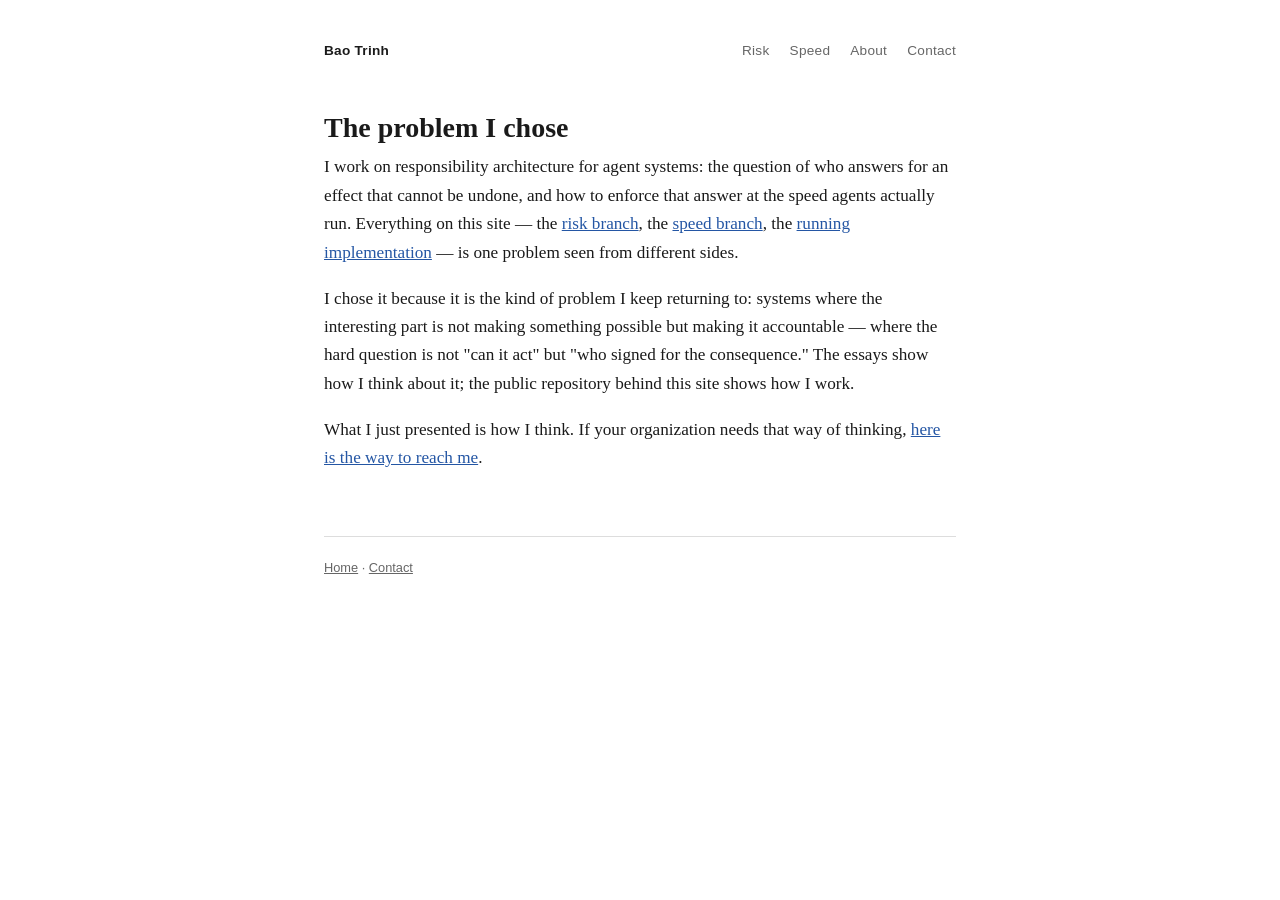
==== about/index.html @ 46db57aa "Build baotrinh.com static site Two-branch structure under one paradox: /risk (canonical essay with 7" ====
<!DOCTYPE html>
<html lang="en">
<head>
<meta charset="utf-8">
<meta name="viewport" content="width=device-width, initial-scale=1">
<title>About — Bao Trinh</title>
<meta name="description" content="The problem I chose to solve: responsibility architecture for agent systems.">
<link rel="stylesheet" href="../assets/style.css">
</head>
<body>
<div class="page">

<header class="site-header">
  <a class="brand" href="../">Bao Trinh</a>
  <nav>
    <a href="../risk/">Risk</a>
    <a href="../speed/">Speed</a>
    <a href="./">About</a>
    <a href="../contact/">Contact</a>
  </nav>
</header>

<main class="essay">
  <h1>The problem I chose</h1>

  <p>I work on responsibility architecture for agent systems: the question of
  who answers for an effect that cannot be undone, and how to enforce that
  answer at the speed agents actually run. Everything on this site — the
  <a href="../risk/">risk branch</a>, the <a href="../speed/">speed
  branch</a>, the <a href="../risk/ankayma/">running implementation</a> — is
  one problem seen from different sides.</p>

  <p>I chose it because it is the kind of problem I keep returning to:
  systems where the interesting part is not making something possible but
  making it accountable — where the hard question is not "can it act" but
  "who signed for the consequence." The essays show how I think about it;
  the public repository behind this site shows how I work.</p>

  <!-- [CHỐT c5] Dữ kiện CV (Head of Execution / NordGroup, lịch sử nghề) —
       chờ owner chốt dùng CV trong project hay viết tách, rồi điền đoạn này. -->

  <p>What I just presented is how I think. If your organization needs that
  way of thinking, <a href="../contact/">here is the way to reach me</a>.</p>
</main>

<footer class="site-footer">
  <a href="../">Home</a> &middot; <a href="../contact/">Contact</a>
</footer>

</div>
</body>
</html>
---- assets/style.css ----
/* baotrinh.com — minimal, text-first */
:root {
  --text: #1a1a1a;
  --muted: #666;
  --rule: #ddd;
  --bg: #ffffff;
  --link: #2456a4;
}

* { box-sizing: border-box; }

body {
  margin: 0;
  background: var(--bg);
  color: var(--text);
  font-family: Georgia, "Times New Roman", serif;
  font-size: 1.075rem;
  line-height: 1.65;
}

.page {
  max-width: 42rem;
  margin: 0 auto;
  padding: 2.5rem 1.25rem 4rem;
}

/* header / nav */
.site-header {
  margin-bottom: 3rem;
  font-family: -apple-system, "Helvetica Neue", Arial, sans-serif;
  font-size: 0.85rem;
  letter-spacing: 0.02em;
  display: flex;
  justify-content: space-between;
  align-items: baseline;
  flex-wrap: wrap;
  gap: 0.5rem;
}
.site-header .brand { color: var(--text); text-decoration: none; font-weight: 600; }
.site-header nav a {
  color: var(--muted);
  text-decoration: none;
  margin-left: 1rem;
}
.site-header nav a:hover { color: var(--text); text-decoration: underline; }

h1 {
  font-size: 1.75rem;
  line-height: 1.25;
  font-weight: 600;
  margin: 0 0 0.5rem;
}
h2 {
  font-size: 1.2rem;
  font-weight: 600;
  margin: 2.5rem 0 0.75rem;
}
.subtitle {
  color: var(--muted);
  font-style: italic;
  margin: 0 0 2rem;
}

a { color: var(--link); }
a:hover { text-decoration-thickness: 2px; }

p { margin: 0 0 1.1rem; }

figure { margin: 2rem 0; }
figure img { max-width: 100%; height: auto; display: block; border: 1px solid var(--rule); }
figcaption {
  font-family: -apple-system, "Helvetica Neue", Arial, sans-serif;
  font-size: 0.8rem;
  color: var(--muted);
  margin-top: 0.5rem;
}

hr {
  border: none;
  border-top: 1px solid var(--rule);
  margin: 3rem 0;
}

/* home — full-bleed bands, subtle alternation */
.container {
  max-width: 52rem;
  margin: 0 auto;
  padding: 0 1.25rem;
}
.container .site-header { padding-top: 2.5rem; }

.band { padding: 3rem 0; }
.band-alt { background: #f7f6f3; }
.band-hero { padding-top: 4rem; }

.intro {
  text-align: center;
  margin: 0 auto 2.5rem;
}
.intro-name { margin: 0 0 0.5rem; font-size: 1.35rem; }
.intro p { margin: 0; }

.map-root {
  text-align: center;
  margin: 0 auto;
}
.map-root p { margin: 0 0 1rem; }
.map-root p:last-child { margin-bottom: 0; }
.hero-title {
  font-size: 2rem;
  line-height: 1.2;
  margin: 0 0 0.5rem;
}
.hero-for {
  font-family: -apple-system, "Helvetica Neue", Arial, sans-serif;
  font-size: 1.05rem;
  color: var(--muted);
  margin: 0;
}
.map-root .hero-pair { line-height: 1.9; }
.map-root .hero-motto {
  font-size: 1.45rem;
  font-weight: 600;
  margin: 1.5rem 0;
}

/* seven-title list inside the essay card */
a.card-name { display: block; text-decoration: none; color: inherit; }
a.card-name:hover { text-decoration: underline; }
.card-chain {
  margin: 0 auto 0.25rem;
  padding: 0;
  list-style: decimal;
  display: inline-block;
  text-align: left;
  font-family: -apple-system, "Helvetica Neue", Arial, sans-serif;
  font-size: 0.85rem;
  line-height: 1.9;
}
.card-chain li { margin-left: 1.4rem; }
.card-chain a { color: var(--link); text-decoration: none; }
.card-chain a:hover { text-decoration: underline; }
.card-chain li::marker { color: var(--muted); }
.proof-line {
  font-family: -apple-system, "Helvetica Neue", Arial, sans-serif;
  font-size: 0.85rem;
  color: var(--muted);
  text-align: center;
  margin: 0.85rem 0 0;
}
.read-essay {
  display: block;
  margin-top: 0.85rem;
  padding-top: 0.75rem;
  border-top: 1px solid rgba(0,0,0,0.08);
  font-family: -apple-system, "Helvetica Neue", Arial, sans-serif;
  font-size: 0.85rem;
  color: var(--link);
  text-decoration: none;
}
.read-essay:hover { text-decoration: underline; }
.map-root-title {
  font-family: -apple-system, "Helvetica Neue", Arial, sans-serif;
  font-size: 0.8rem;
  text-transform: uppercase;
  letter-spacing: 0.08em;
  color: var(--muted);
  margin-bottom: 0.35rem;
}

.map-branches {
  display: grid;
  grid-template-columns: 1fr 1fr;
  gap: 2.5rem;
}
.branch-title {
  font-family: -apple-system, "Helvetica Neue", Arial, sans-serif;
  font-size: 0.95rem;
  font-weight: 600;
  margin: 0 0 1rem;
}

.card {
  display: block;
  border: 1px solid var(--rule);
  border-radius: 6px;
  padding: 0.85rem 1rem;
  text-align: center;
  text-decoration: none;
  color: var(--text);
}
a.card:hover .card-name { text-decoration: underline; }
.card-name { font-weight: 600; line-height: 1.35; }
.card-sub {
  font-family: -apple-system, "Helvetica Neue", Arial, sans-serif;
  font-size: 0.78rem;
  color: var(--muted);
  margin-top: 0.2rem;
}
.card-plain { background: none; }
.card-arrow {
  text-align: center;
  color: var(--muted);
  font-size: 0.85rem;
  line-height: 1;
  padding: 0.4rem 0;
}

.branch-risk .card-essay,
.branch-risk a.card:not(.card-plain) {
  background: #faf1ef;
  border-color: #e5cfc9;
}
.branch-speed .card-essay,
.branch-speed a.card:not(.card-plain) {
  background: #eef6f1;
  border-color: #cfe0d5;
}
.card-plain { background: none; border-color: var(--rule); }
.card-plain .card-name { color: var(--muted); font-weight: 600; }

.map-layer {
  text-align: center;
}
.map-layer .card-name { font-size: 1.45rem; }
.map-layer .card-sub {
  font-size: 0.95rem;
  margin-top: 0.6rem;
  line-height: 1.7;
}
.map-layer .card-sub { max-width: 38rem; margin-left: auto; margin-right: auto; }

.map-tail {
  display: grid;
  grid-template-columns: 1fr 1fr;
  gap: 2.5rem;
  margin-top: 0;
}
.map-tail .card-name { color: var(--text); }

.forthcoming {
  font-family: -apple-system, "Helvetica Neue", Arial, sans-serif;
  font-size: 0.75rem;
  color: var(--muted);
  border: 1px solid var(--rule);
  border-radius: 2px;
  padding: 0.1rem 0.4rem;
  margin-left: 0.5rem;
  vertical-align: middle;
  white-space: nowrap;
}
.principle {
  margin: 1.25rem 0 0;
  text-align: center;
  font-size: 1.1rem;
}
.principle em { font-weight: 600; }

/* seven-step chain (home, risk column) */
.chain {
  margin: 0.75rem 0 0;
  padding: 0 0 0 1.5rem;
  font-family: -apple-system, "Helvetica Neue", Arial, sans-serif;
  font-size: 0.82rem;
  line-height: 1.9;
  color: var(--muted);
}
.chain a { color: var(--muted); text-decoration: none; }
.chain a:hover { color: var(--text); text-decoration: underline; }
.branch-risk .chain { margin-bottom: 0.75rem; }

/* table of contents (essay page) */
.toc {
  border: 1px solid var(--rule);
  border-radius: 6px;
  background: #faf9f6;
  padding: 1rem 1.25rem;
  margin: 0 0 2.5rem;
  font-family: -apple-system, "Helvetica Neue", Arial, sans-serif;
  font-size: 0.9rem;
}
.toc-title {
  font-size: 0.78rem;
  text-transform: uppercase;
  letter-spacing: 0.08em;
  color: var(--muted);
  margin-bottom: 0.5rem;
}
.toc ol { margin: 0; padding-left: 1.4rem; line-height: 2; }
.toc a { text-decoration: none; }
.toc a:hover { text-decoration: underline; }

/* essay */
.essay h2 { scroll-margin-top: 1.5rem; }
.byline {
  border-top: 1px solid var(--rule);
  margin-top: 3rem;
  padding-top: 1.25rem;
  font-family: -apple-system, "Helvetica Neue", Arial, sans-serif;
  font-size: 0.85rem;
  color: var(--muted);
}
.byline a { color: var(--muted); }

/* footer */
.site-footer {
  margin-top: 4rem;
  padding-top: 1.25rem;
  border-top: 1px solid var(--rule);
  font-family: -apple-system, "Helvetica Neue", Arial, sans-serif;
  font-size: 0.8rem;
  color: var(--muted);
}
.site-footer a { color: var(--muted); }

@media (max-width: 600px) {
  body { font-size: 1rem; }
  h1 { font-size: 1.5rem; }
  .hero-title { font-size: 1.5rem; }
  .map-branches, .map-tail { grid-template-columns: 1fr; }
  .site-header { flex-direction: column; align-items: flex-start; gap: 0.25rem; }
}
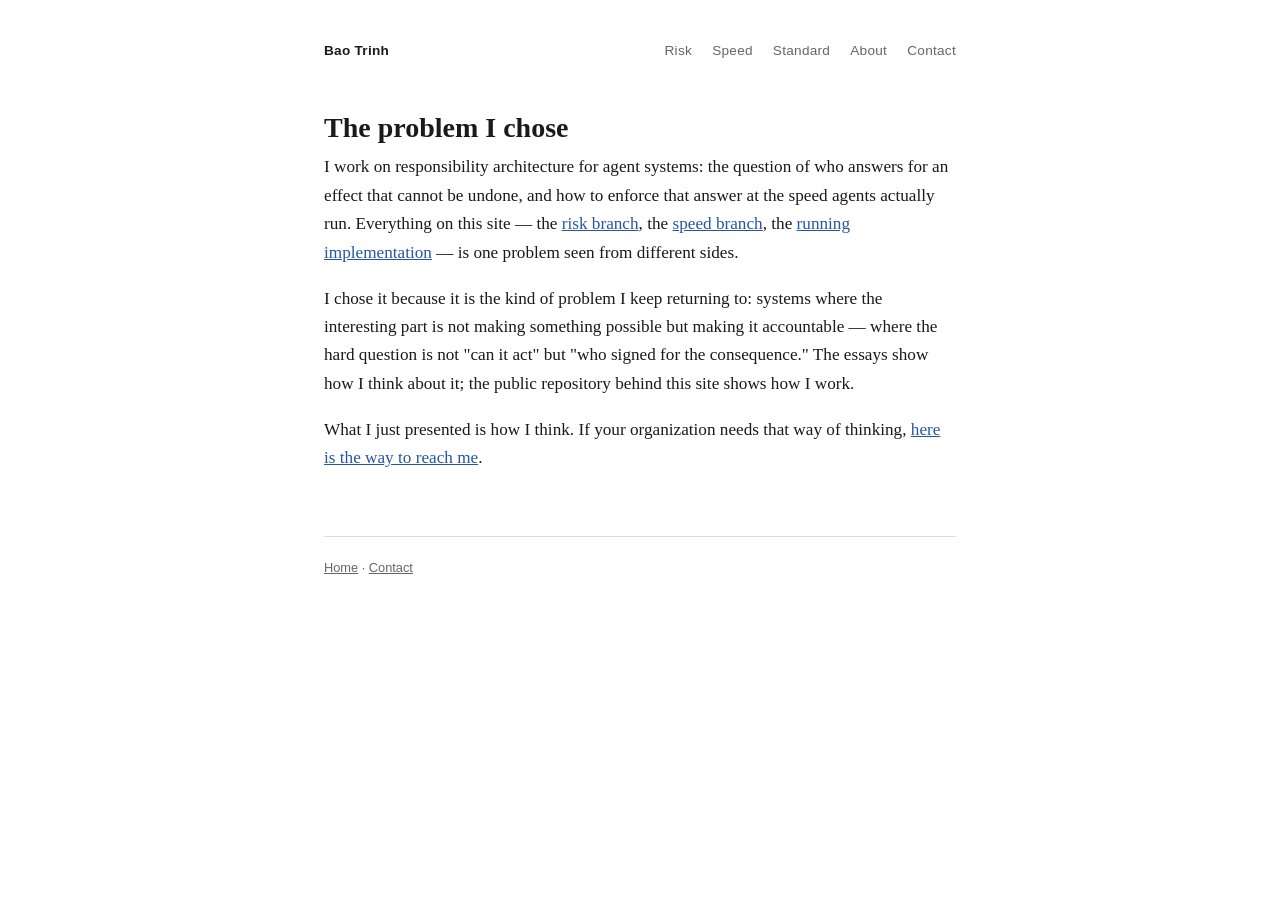
==== commit 1ebf394c: "Add /standard/: OrgSov v0.2 draft Full text of the Organizational Sovereignty Standard with clause a" ====
--- a/about/index.html
+++ b/about/index.html
@@ -15,6 +15,7 @@
   <nav>
     <a href="../risk/">Risk</a>
     <a href="../speed/">Speed</a>
+    <a href="../standard/">Standard</a>
     <a href="./">About</a>
     <a href="../contact/">Contact</a>
   </nav>
--- a/assets/style.css
+++ b/assets/style.css
@@ -83,7 +83,7 @@
 
 /* home — full-bleed bands, subtle alternation */
 .container {
-  max-width: 52rem;
+  max-width: 60rem;
   margin: 0 auto;
   padding: 0 1.25rem;
 }
@@ -173,6 +173,8 @@
   grid-template-columns: 1fr 1fr;
   gap: 2.5rem;
 }
+.branch { display: flex; flex-direction: column; }
+.branch .card-essay { flex: 1; }
 .branch-title {
   font-family: -apple-system, "Helvetica Neue", Arial, sans-serif;
   font-size: 0.95rem;
@@ -320,3 +322,45 @@
   .map-branches, .map-tail { grid-template-columns: 1fr; }
   .site-header { flex-direction: column; align-items: flex-start; gap: 0.25rem; }
 }
+
+/* standard page — long tables, clause anchors */
+.page-wide { max-width: 50rem; }
+.standard h3 { font-size: 1.02rem; font-weight: 600; margin: 2rem 0 0.6rem; scroll-margin-top: 1.5rem; }
+.standard li { margin-bottom: 0.4rem; scroll-margin-top: 1.5rem; }
+.standard li:target, .standard h3:target, .standard h2:target { background: #fff6d6; }
+.standard code {
+  font-family: ui-monospace, Menlo, Consolas, monospace;
+  font-size: 0.82em;
+  background: #f3f2ee;
+  padding: 0.05rem 0.3rem;
+  border-radius: 3px;
+}
+.table-wrap { overflow-x: auto; margin: 0 0 1.5rem; }
+.standard table {
+  border-collapse: collapse;
+  width: 100%;
+  font-family: -apple-system, "Helvetica Neue", Arial, sans-serif;
+  font-size: 0.82rem;
+  line-height: 1.5;
+}
+.standard th, .standard td {
+  border-top: 1px solid var(--rule);
+  padding: 0.5rem 0.6rem 0.5rem 0;
+  text-align: left;
+  vertical-align: top;
+}
+.standard th { font-weight: 600; color: var(--muted); border-top: none; border-bottom: 1px solid var(--rule); }
+.std-source {
+  font-family: -apple-system, "Helvetica Neue", Arial, sans-serif;
+  font-size: 0.85rem;
+  color: var(--muted);
+  border-left: 3px solid var(--rule);
+  padding-left: 0.85rem;
+}
+.std-ref {
+  font-family: -apple-system, "Helvetica Neue", Arial, sans-serif;
+  font-size: 0.78rem;
+  color: var(--muted);
+}
+.std-ref a { color: var(--muted); }
+.card-standard { max-width: 38rem; margin: 0 auto; background: #f7f6f3; }
